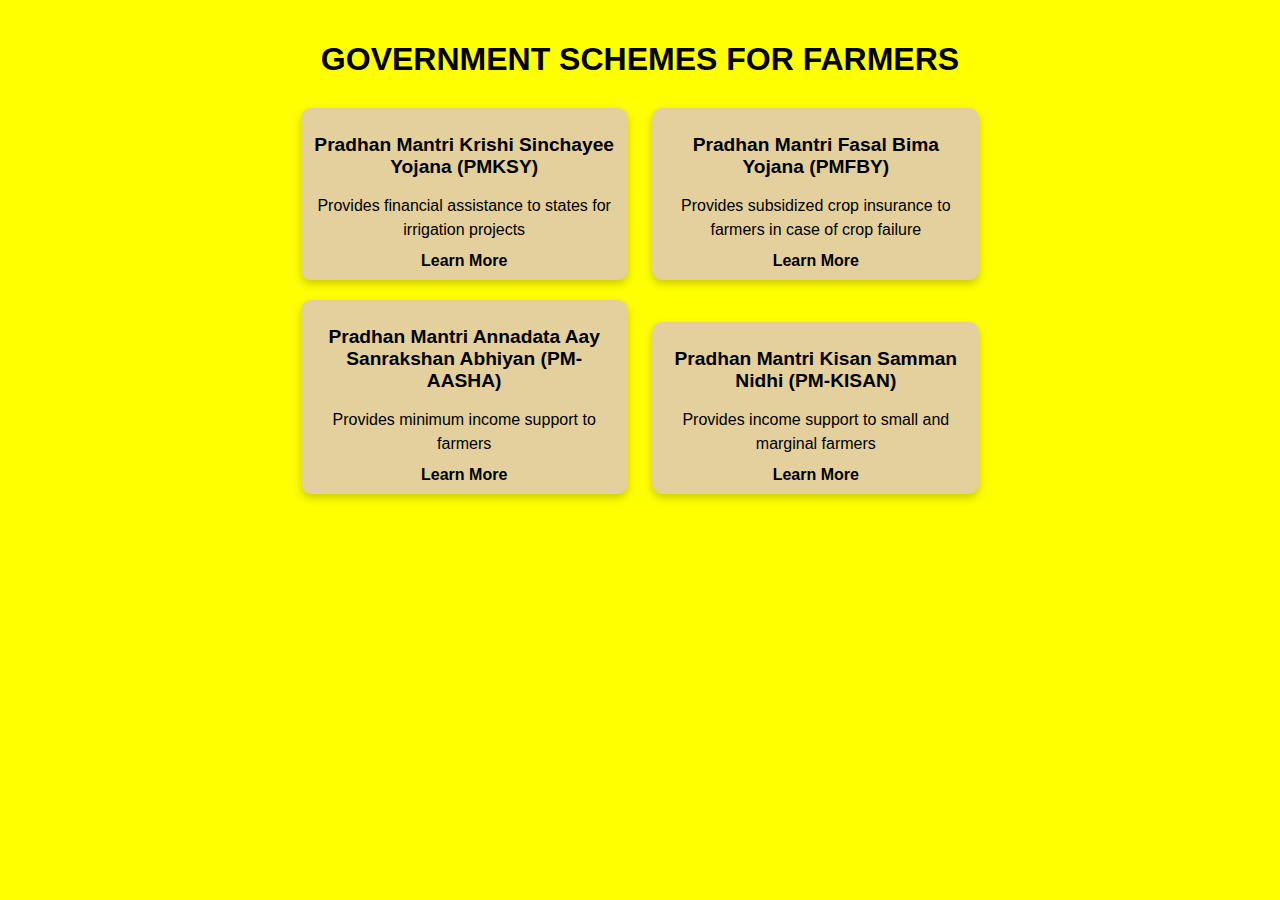
==== Weather/pm.html @ b3ab4aea "Add files via upload" ====
<!DOCTYPE html>
<html lang="en">
<head>
    <meta charset="UTF-8">
    <meta name="viewport" content="width=device-width, initial-scale=1.0">
    <title>Government Schemes for Farmers</title>
    <link rel="stylesheet" href="style.css">
</head>
<body>
    <div class="container">
        <h1>GOVERNMENT SCHEMES FOR FARMERS</h1>
        <div class="card">
            <h2>Pradhan Mantri Krishi Sinchayee Yojana (PMKSY)</h2>
            <p>Provides financial assistance to states for irrigation projects</p>
            <a href="https://pmksy.gov.in/">Learn More</a>
        </div>
        <div class="card">
            <h2>Pradhan Mantri Fasal Bima Yojana (PMFBY)</h2>
            <p>Provides subsidized crop insurance to farmers in case of crop failure</p>
            <a href="http://www.pmfby.gov.in/">Learn More</a>
        </div>
        <div class="card">
            <h2>Pradhan Mantri Annadata Aay Sanrakshan Abhiyan (PM-AASHA)</h2>
            <p>Provides minimum income support to farmers</p>
            <a href="https://www.india.gov.in/spotlight/pradhan-mantri-annadata-aay-sanrakshan-abhiyan-pm-aasha">Learn More</a>
        </div>
        <div class="card">
            <h2>Pradhan Mantri Kisan Samman Nidhi (PM-KISAN)</h2>
            <p>Provides income support to small and marginal farmers</p>
            <a href="https://pmkisan.gov.in/">Learn More</a>
        </div>
    </div>
    <script src="script.js"></script>
</body>
</html>
---- Weather/style.css ----
body {
    background-color: yellow;
    margin: 0;
    padding: 0;
    font-family: sans-serif;
}

.container {
    width: 80%;
    margin: 0 auto;
    padding: 20px;
    text-align: center;
}

h1 {
    font-size: 2em;
    margin-bottom: 20px;
}

.card {
    display: inline-block;
    margin: 10px;
    padding: 10px;
    border-radius: 10px;
    background-color: #e3d09c;
    width: 30%;
    box-shadow: 0 4px 8px 0 rgba(0, 0, 0, 0.2);
    transition: 0.3s;
}

.card:hover {
    box-shadow: 0 8px 16px 0 rgba(0, 0, 0, 0.2);
}

h2 {
    font-size: 1.2em;
    margin-bottom: 5px;
}

p {
    font-size: 1em;
    line-height: 1.5;
    margin-bottom: 10px;
}

a {
    text-decoration: none;
    color: black;
    font-weight: bold;
}

a:hover {
    color: #8e8e8e;
}
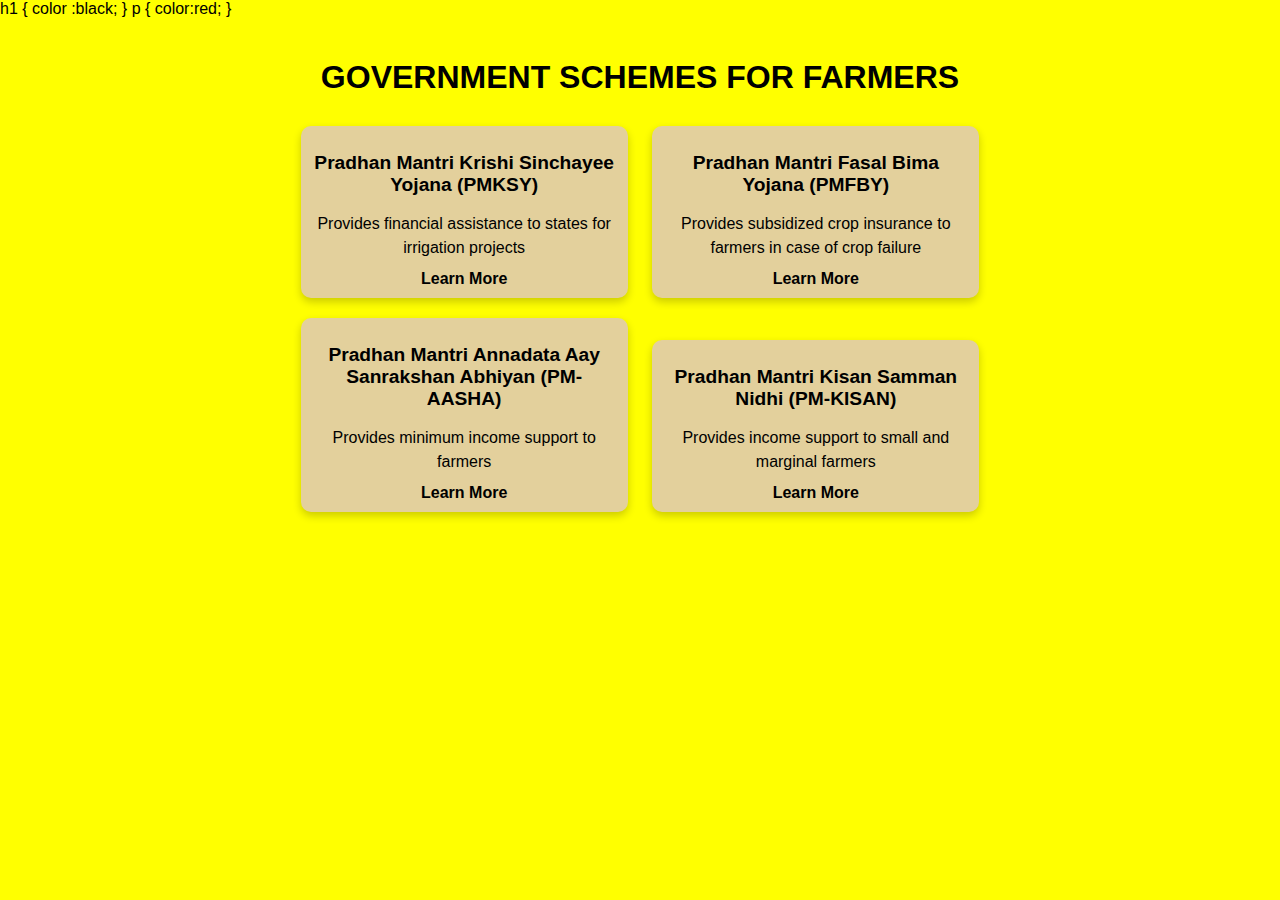
==== commit 71368911: "Update pm.html" ====
--- a/Weather/pm.html
+++ b/Weather/pm.html
@@ -6,6 +6,15 @@
     <title>Government Schemes for Farmers</title>
     <link rel="stylesheet" href="style.css">
 </head>
+    <styles>
+        h1 {
+        color :black;
+        }
+
+        p {
+        color:red;
+        }
+    </styles>
 <body>
     <div class="container">
         <h1>GOVERNMENT SCHEMES FOR FARMERS</h1>
